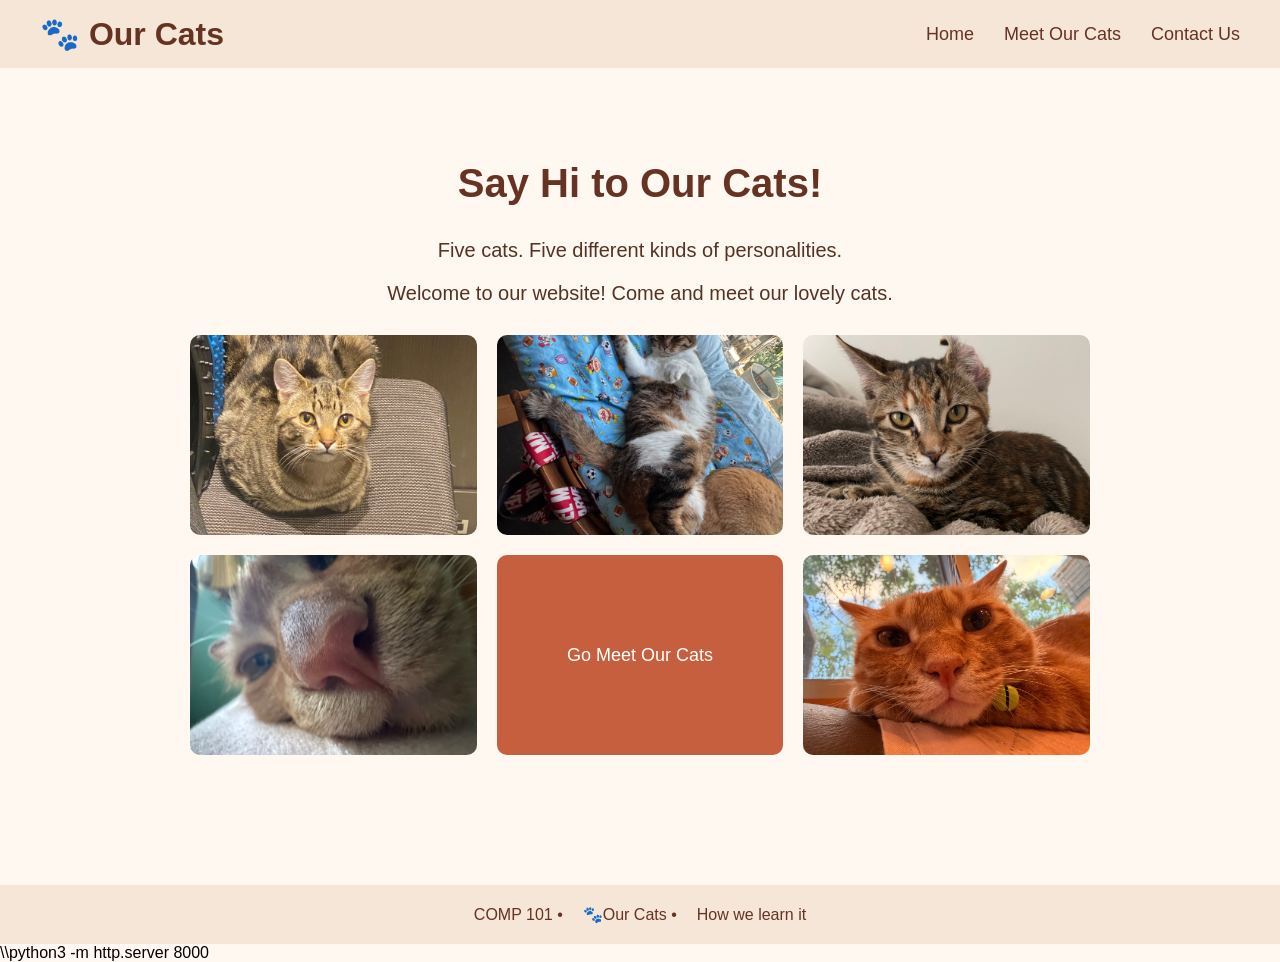
==== index.html @ 03fcf667 "Rename ivanindex.html to index.html" ====
<!DOCTYPE html>
<html>
<head>
    <meta charset="UTF-8">
    <title>Meet Our Cats - Home</title>
    <link rel="stylesheet" href="style.css">
</head>
<body>
    <header>
        <h1>🐾 Our Cats</h1>

        <nav>
                <a href="index.html">Home</a>
                <a href="masacats.html">Meet Our Cats</a>
                <a href="chadcontact.html">Contact Us</a>
        </nav>
    </header>
 <main>
        <h2>Say Hi to Our Cats!</h2>

        <p>
            Five cats. Five different kinds of personalities.
        </p>

        <p>
            Welcome to our website!
            Come and meet our lovely cats.
        </p>
    <div class="cat-gallery">
        <img src="images/kiwi.jpg" alt="Kiwi">
        <img src="images/ame.jpeg" alt="Ame">
        <img src="images/aurora.jpg" alt="Aurora">
        <img src="images/$.jpeg" alt="Travis">
        
        <a href="masacats.html" class="meet-button">
    Go Meet Our Cats
</a>
        <img src="images/travis.jpeg" alt="$">

</div>
 </main>
<footer>
        <p>COMP 101 • </p>
    <p>🐾Our Cats • </p>
    <p>
        <a href="https://www.capilanou.ca/admissions/course-registration/capilano-university-calendar/capu-calendar-2025-2026/course-descriptions/courses/comp-101---computers-and-their-application/"
           target="_blank">
            How we learn it
        </a>
    </p>
</footer> 
</body>
</html>
\\python3 -m http.server 8000
---- style.css ----
body {
    background-color: #fff8f0;
    font-family: Arial, sans-serif;
    margin: 0;
}

header {
    display: flex;
    justify-content: space-between;
    align-items: center;
    padding: 15px 40px;
    background-color: #f5e6d8;
}

header h1 {
    color: #663322;
    margin: 0;
}

nav {
    display: flex;
    gap: 30px;
}

nav a {
    color: #663322;
    text-decoration: none;
    font-size: 18px;
}

main {
    text-align: center;
    padding: 60px 20px;
}

main h2 {
    color: #663322;
    font-size: 40px;
}
main p {
    font-size: 20px;
    color: #553322;
}

.cat-gallery {
    display: grid;
    grid-template-columns: repeat(3, minmax(0, 1fr));
    gap: 20px;
    max-width: 900px;
    margin: 30px auto;
}

.cat-gallery img {
    display: block;
    width: 100%;
    height: 200px;
    object-fit: cover;
    border-radius: 10px;
}
.meet-button {
    display: flex;
    justify-content: center;
    align-items: center;

    width: 100%;
    height: 200px;
    box-sizing: border-box;

    background-color: #c65f3d;
    color: white;
    text-decoration: none;
    border-radius: 10px;
    font-size: 18px;
}

.meet-button:hover {
    background-color: #a84b2e;
}

footer {
    display: flex;
    justify-content: center;
    align-items: center;
    gap: 20px;

    background-color: #f5e6d8;
    padding: 20px;
    margin-top: 40px;
    color: #663322;
}

footer p {
    margin: 0;
    font-size: 16px;
}

footer a {
    color: inherit;
    text-decoration: none;
}

footer a:hover {
    text-decoration: underline;
}

table {
    width: 100%;
    border-collapse: collapse;
}

th, td {
    border: 1px solid #c9a88d;
    padding: 12px;
    text-align: center;
}

th {
    background-color: #f3e3d3;
    text-align: center;
}

.cats-grid {
    display: grid;
    grid-template-columns: repeat(3, minmax(0,1fr));
    gap: 30px;
    max-width: 1100px;
    margin: 40px auto;
    padding: 0 20px;
}

.cats-grid article {
    min-width: 0;
    text-align: left;
    display: grid;
    grid-template-rows: auto 260px
1fr auto auto;
}

.cats-grid img {
    width: 100%;
    height: 260px;
    object-fit: cover;
    border-radius: 12px;
}

.cats-grid article h2 {
    font-size: 28px;
}

.cats-grid article p {
    font-size: 16px;
    line-height: 1.6;
}
    @media (max-width: 900px) {
    .cats-grid {
        grid-template-columns: 
repeat(2, minmax(0, 1fr));
    }
}
    @media (max-width: 800px) {
    .cats-grid {
        grid-template-columns: 1fr;
    }
}
















.contact-page form {
    display: flex;
    flex-direction: column;
    gap: 10px;
    max-width: 480px;
    margin: 0 auto;
    text-align: left;
}

.contact-page input,
.contact-page textarea {
    box-sizing: border-box;
    width: 100%;
    padding: 12px;
    border: 1px solid #c9a88d;
    border-radius: 8px;
    font: inherit;
}

.contact-page textarea {
    height: 120px;
    resize: vertical;
}

.contact-page button {
    padding: 12px;
    background-color: #c65f3d;
    color: white;
    border: none;
    border-radius: 8px;
    font: inherit;
    cursor: pointer;
}
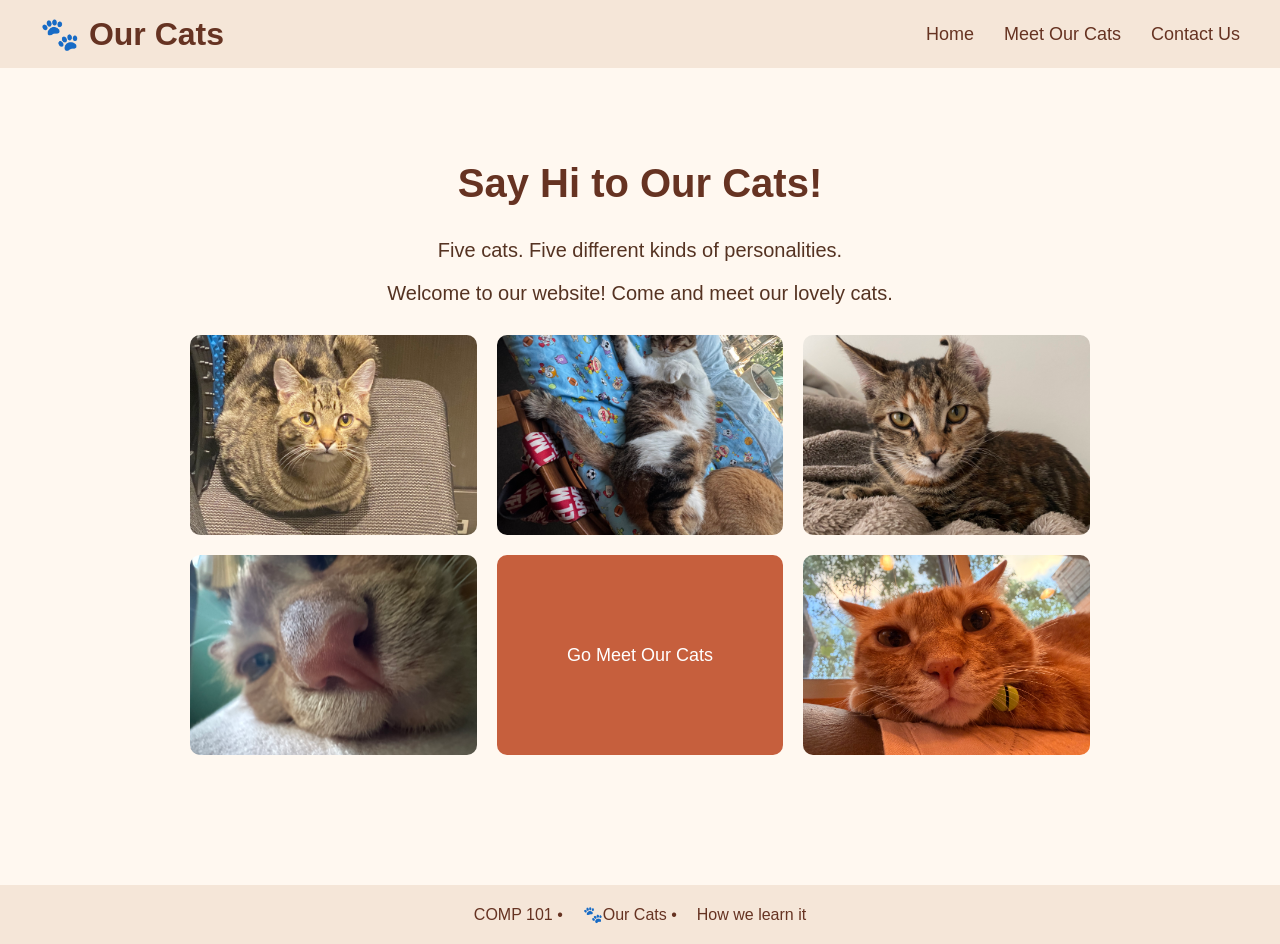
==== commit d819191d: "Remove server command from index.html" ====
--- a/index.html
+++ b/index.html
@@ -51,4 +51,4 @@
 </footer> 
 </body>
 </html>
-\\python3 -m http.server 8000 
+
